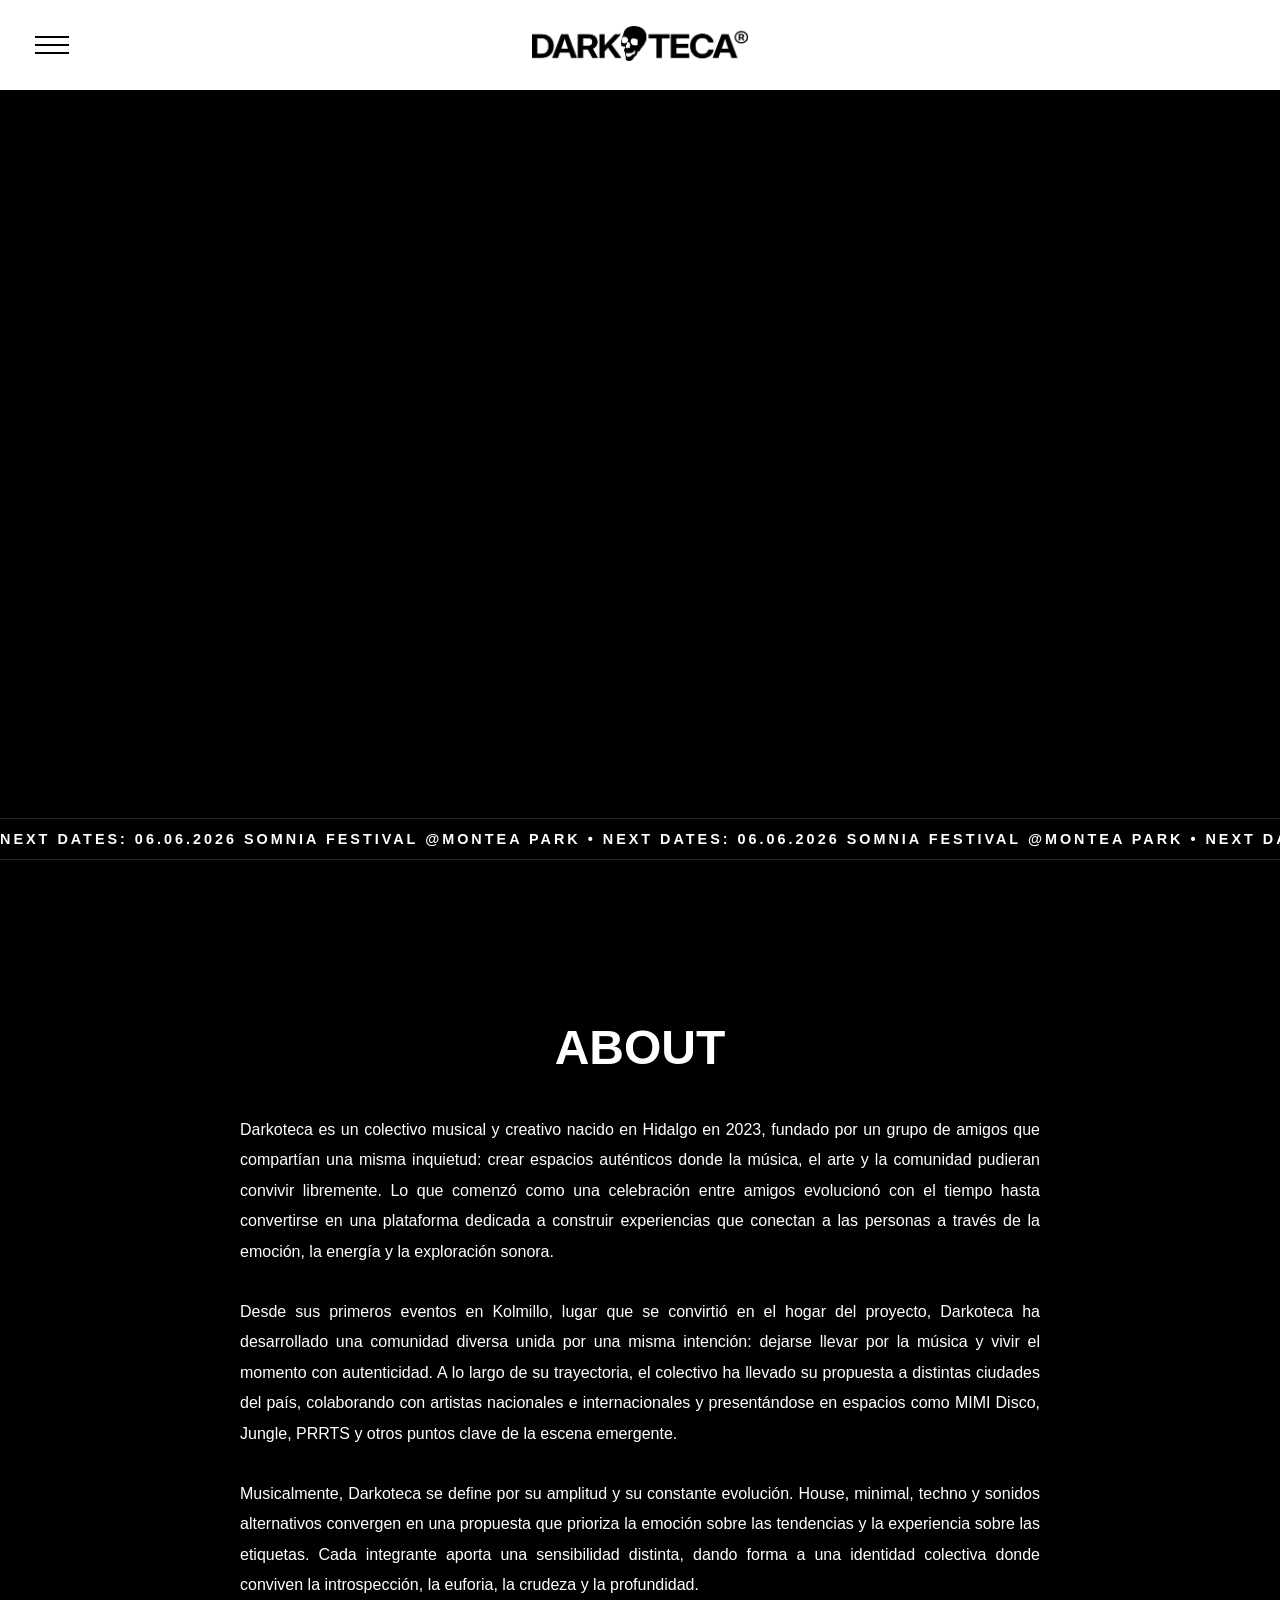
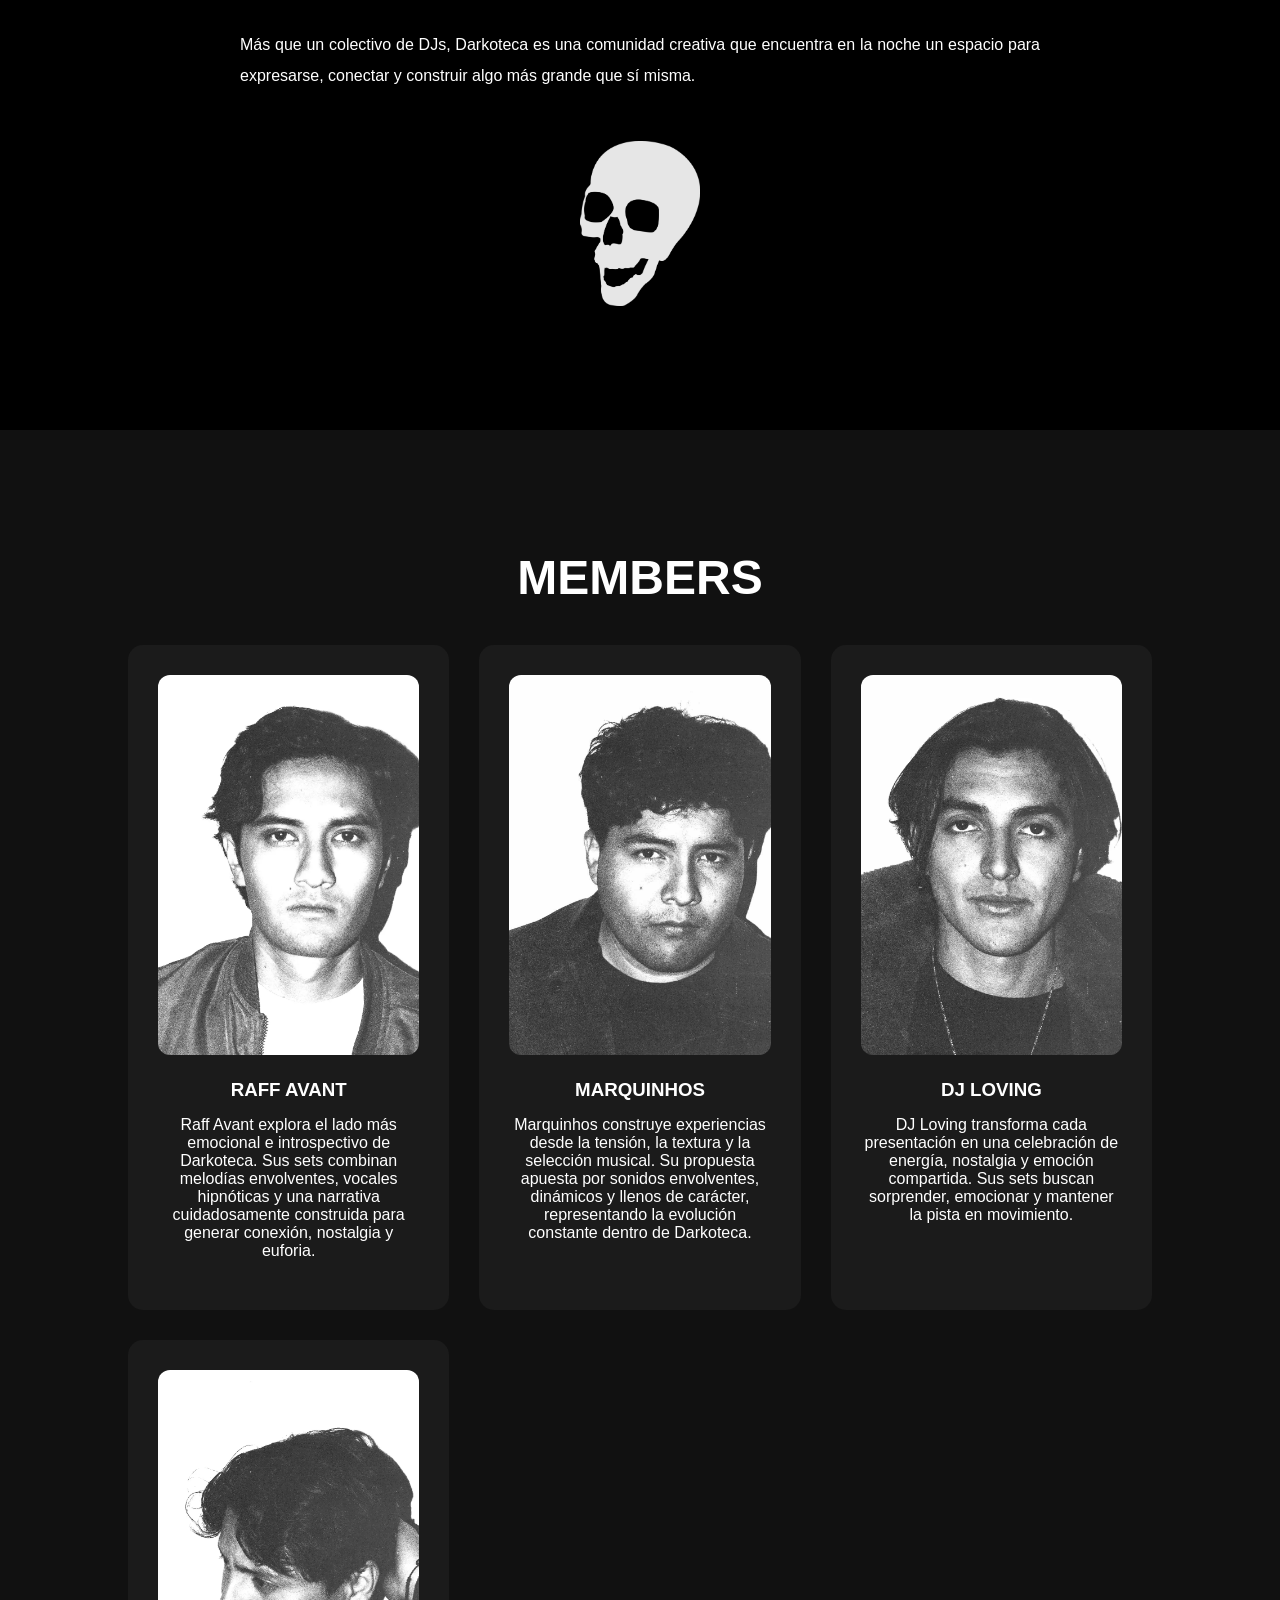
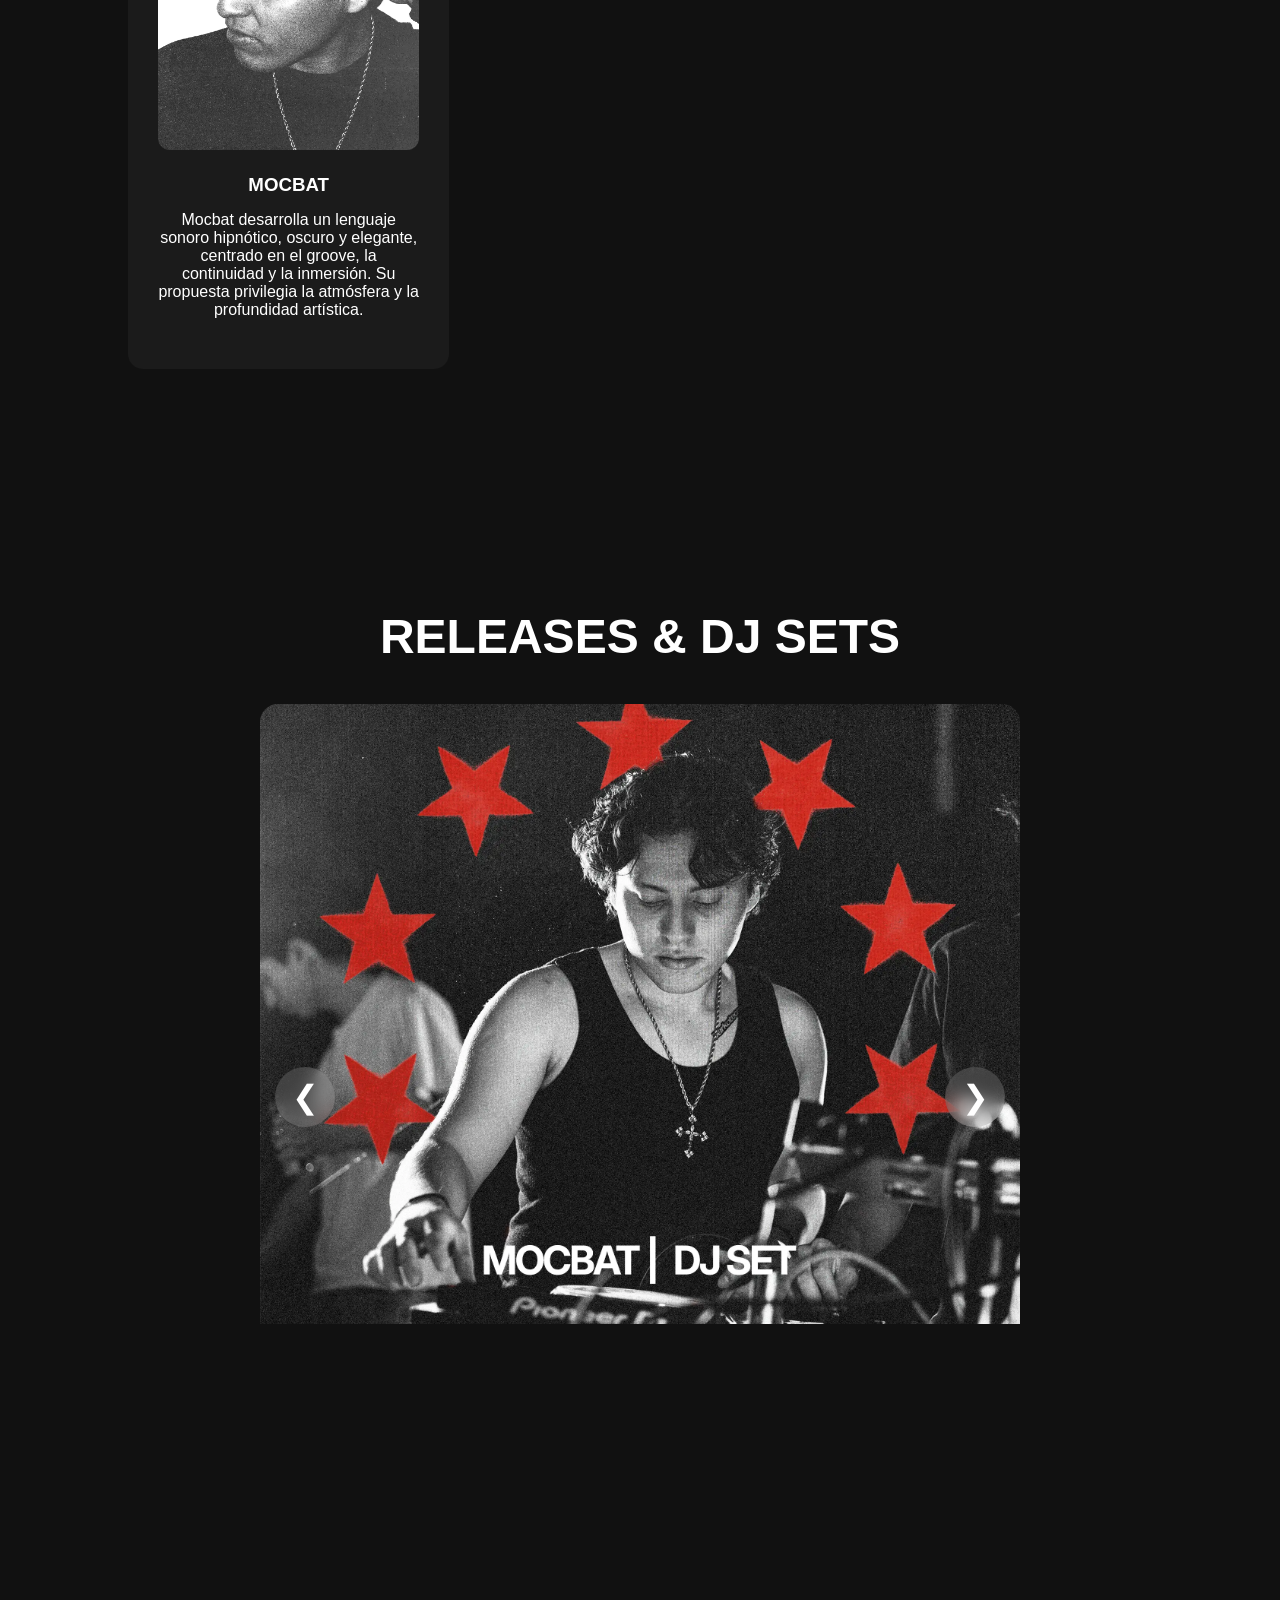
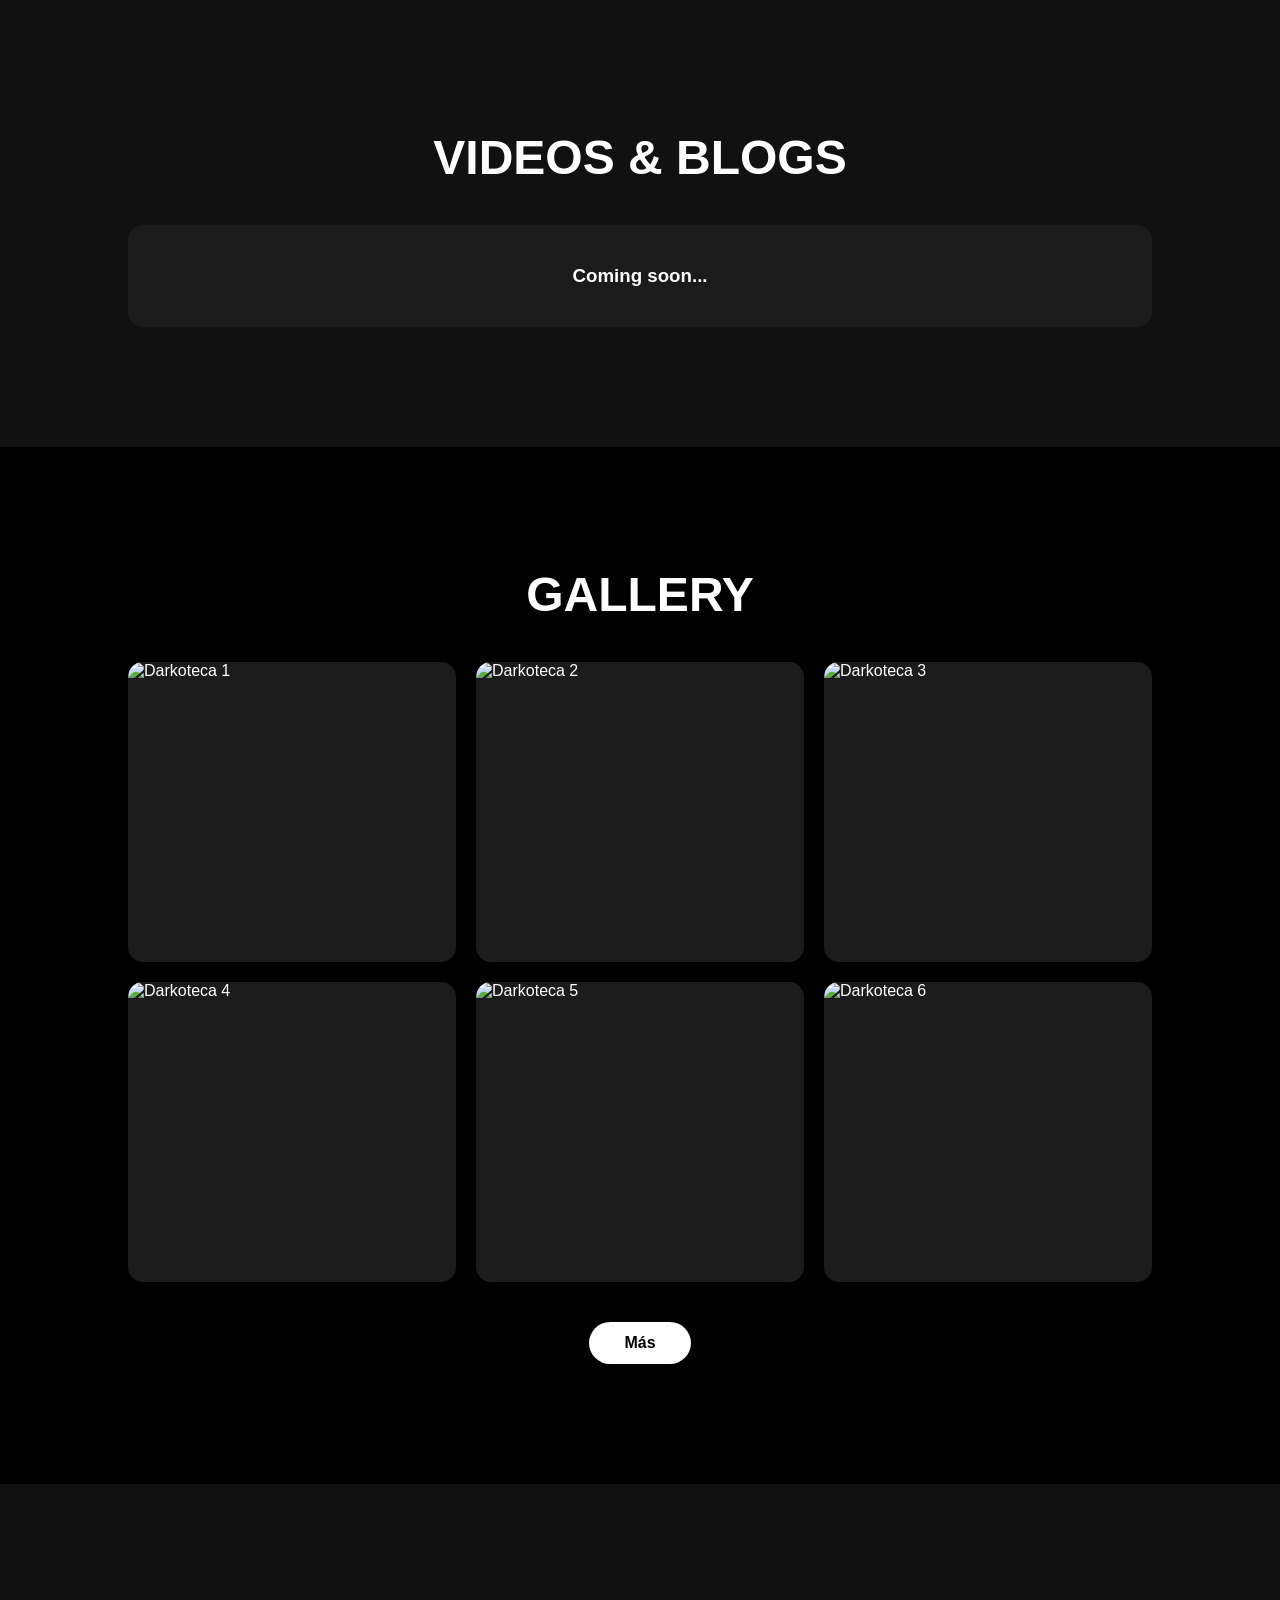
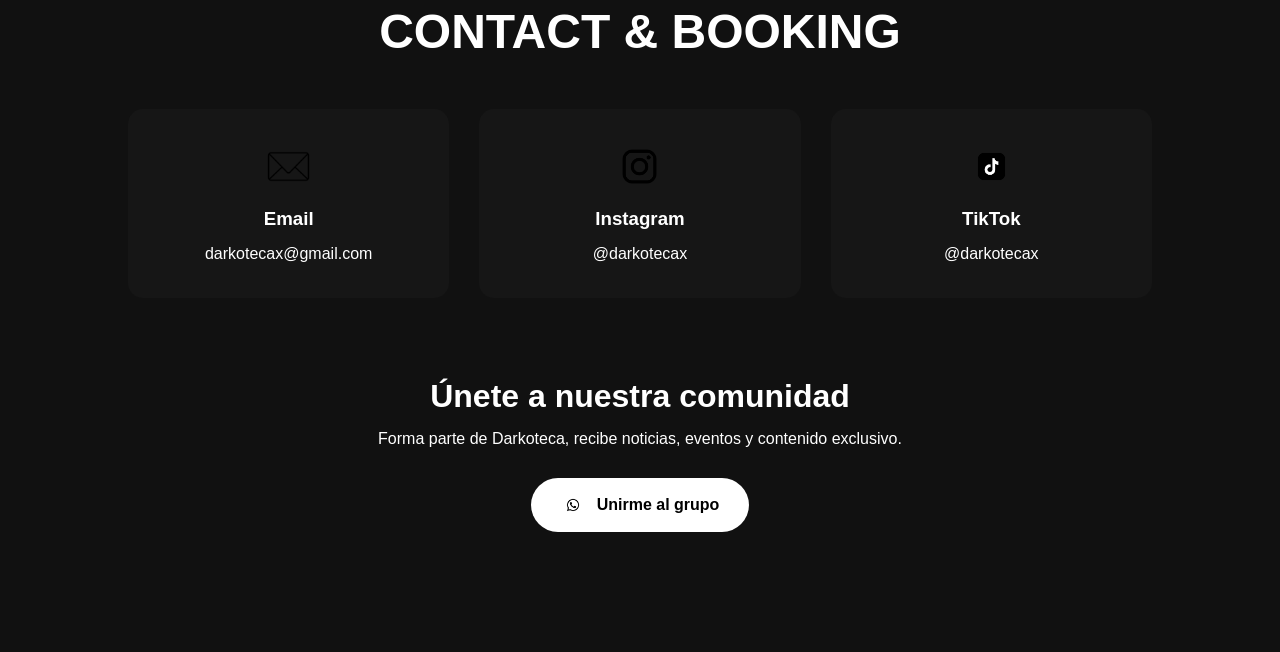
==== index.html @ 8c6d5f86 "Primera version Darkoteca" ====
<!DOCTYPE html>
<html lang="en">
<head>
<meta charset="UTF-8">
<meta name="viewport" content="width=device-width, initial-scale=1.0">

<title>Darkoteca</title>

<link rel="stylesheet" href="css/style.css">
</head>

<body>
<!-- HEADER -->

<header class="navbar">

    <div class="menu-toggle" id="menuToggle">
        <span></span>
        <span></span>
        <span></span>
    </div>

    <div class="logo">
        <img src="img/DARK LOGO ALT 2.webp" alt="Darkoteca">
    </div>

</header>

<nav class="side-menu" id="sideMenu">

    <a href="#about">About</a>
    <a href="#members">Members</a>
    <a href="#releases">Releases & DJ Sets</a>
    <a href="#videos">Videos & Blogs</a>
    <a href="#gallery">Gallery</a>
    <a href="#contact">Contact & Booking</a>

</nav>
<!-- LANDING PAGE -->

<section class="hero">

    <video autoplay muted loop playsinline class="video-bg">
        <source src="img/LANDING PAGE V2.mp4" type="video/mp4">
    </video>

    <div class="overlay"></div>
    
    <div class="hero-content">


    </div>
<div class="event-banner">
    <div class="event-track">
        NEXT DATES: 06.06.2026 SOMNIA FESTIVAL @MONTEA PARK •
        NEXT DATES: 06.06.2026 SOMNIA FESTIVAL @MONTEA PARK •
        NEXT DATES: 06.06.2026 SOMNIA FESTIVAL @MONTEA PARK •
        NEXT DATES: 06.06.2026 SOMNIA FESTIVAL @MONTEA PARK •
    </div>
</div>
</section>

<!-- ABOUT -->

<section id="about" class="section">

    <h2>ABOUT</h2>

    <div class="about-content">

        <p>
            Darkoteca es un colectivo musical y creativo nacido en Hidalgo en 2023, fundado por un grupo de amigos que compartían una misma inquietud: crear espacios auténticos donde la música, el arte y la comunidad pudieran convivir libremente. Lo que comenzó como una celebración entre amigos evolucionó con el tiempo hasta convertirse en una plataforma dedicada a construir experiencias que conectan a las personas a través de la emoción, la energía y la exploración sonora.
        </p>

        <p>
            Desde sus primeros eventos en Kolmillo, lugar que se convirtió en el hogar del proyecto, Darkoteca ha desarrollado una comunidad diversa unida por una misma intención: dejarse llevar por la música y vivir el momento con autenticidad. A lo largo de su trayectoria, el colectivo ha llevado su propuesta a distintas ciudades del país, colaborando con artistas nacionales e internacionales y presentándose en espacios como MIMI Disco, Jungle, PRRTS y otros puntos clave de la escena emergente.
        </p>

        <p>
            Musicalmente, Darkoteca se define por su amplitud y su constante evolución. House, minimal, techno y sonidos alternativos convergen en una propuesta que prioriza la emoción sobre las tendencias y la experiencia sobre las etiquetas. Cada integrante aporta una sensibilidad distinta, dando forma a una identidad colectiva donde conviven la introspección, la euforia, la crudeza y la profundidad.
        </p>

        <p>
            Más que un colectivo de DJs, Darkoteca es una comunidad creativa que encuentra en la noche un espacio para expresarse, conectar y construir algo más grande que sí misma.
        </p>

        <div class="about-logo">
            <img src="img/Darkoteca Logo.webp" alt="Darkoteca Logo">
        </div>

    </div>

</section>
<!-- MEMBERS -->

<section id="members" class="section dark">

    <h2>MEMBERS</h2>

    <div class="members">

        <div class="member-card">

            <img src="img/RAFF AVANT.webp" alt="Raff Avant" class="member-img">

            <h3>RAFF AVANT</h3>

            <p>
                Raff Avant explora el lado más emocional e introspectivo de Darkoteca. Sus sets combinan melodías envolventes, vocales hipnóticas y una narrativa cuidadosamente construida para generar conexión, nostalgia y euforia.
            </p>

        </div>

        <div class="member-card">

            <img src="img/MARQUINHOS.webp" alt="Marquinhos" class="member-img">

            <h3>MARQUINHOS</h3>

            <p>
                Marquinhos construye experiencias desde la tensión, la textura y la selección musical. Su propuesta apuesta por sonidos envolventes, dinámicos y llenos de carácter, representando la evolución constante dentro de Darkoteca.
            </p>

        </div>

        <div class="member-card">

            <img src="img/DJ LOVING.webp" alt="DJ Loving" class="member-img">

            <h3>DJ LOVING</h3>

            <p>
                DJ Loving transforma cada presentación en una celebración de energía, nostalgia y emoción compartida. Sus sets buscan sorprender, emocionar y mantener la pista en movimiento.
            </p>

        </div>

        <div class="member-card">

            <img src="img/MOCBAT.webp" alt="Mocbat" class="member-img">

            <h3>MOCBAT</h3>

            <p>
                Mocbat desarrolla un lenguaje sonoro hipnótico, oscuro y elegante, centrado en el groove, la continuidad y la inmersión. Su propuesta privilegia la atmósfera y la profundidad artística.
            </p>

        </div>

    </div>

</section>



<!-- RELEASES -->
<section id="releases" class="section dark">

    <h2>RELEASES & DJ SETS</h2>

    <div class="slider-container">

        <button class="slider-btn prev">&#10094;</button>

        <div class="slider-track">

            <!-- MOCBAT -->

            <div class="release-slide">

                <img src="img/COVER DJ SET MOCBAT.webp" alt="Mocbat">

                <iframe
                    width="100%"
                    height="166"
                    scrolling="no"
                    frameborder="no"
                    allow="autoplay"
                    src="https://w.soundcloud.com/player/?url=https%3A//soundcloud.com/mocbat-dj-283105625/set-mocbat-roomhouse">
                </iframe>

            </div>

            <!-- MARQ SET -->

            <div class="release-slide">

                <img src="img/COVER DJ SET MARQ.webp" alt="Marquinhos">

                <iframe
                    width="100%"
                    height="166"
                    scrolling="no"
                    frameborder="no"
                    allow="autoplay"
                    src="https://w.soundcloud.com/player/?url=https%3A//soundcloud.com/marco-hernandez-cruz/like-baker-1">
                </iframe>

            </div>

            <!-- RAFF -->

            <div class="release-slide">

                <img src="img/COVER DJ SET RAFF.webp" alt="Raff">

                <iframe
                    width="100%"
                    height="166"
                    scrolling="no"
                    frameborder="no"
                    allow="autoplay"
                    src="https://w.soundcloud.com/player/?url=https%3A//soundcloud.com/raff-avant/archive_set_one">
                </iframe>

            </div>

            <!-- AMANDO SET -->

            <div class="release-slide">

                <img src="img/COVER DJ SET AMANDO.webp" alt="DJ Loving">

                <iframe
                    width="100%"
                    height="166"
                    scrolling="no"
                    frameborder="no"
                    allow="autoplay"
                    src="https://w.soundcloud.com/player/?url=https%3A//soundcloud.com/beto-olivares-4/dj-set-soundcloud">
                </iframe>

            </div>

            <!-- MARQ RELEASE -->

            <div class="release-slide">

                <img src="img/relesse marco.webp" alt="Release">

                <iframe
                    style="border-radius:12px;"
                    src="https://open.spotify.com/embed/track/4j33bKGK2gdHbgqwpI4iD2"
                    width="100%"
                    height="152"
                    frameborder="0"
                    allowfullscreen=""
                    allow="autoplay; clipboard-write; encrypted-media; fullscreen; picture-in-picture">
                </iframe>

            </div>

            <!-- AMANDO RELEASE -->

            <div class="release-slide">

                <img src="img/COVER RELEASE AMANDO.webp" alt="Release">

                <iframe
                    width="100%"
                    height="166"
                    scrolling="no"
                    frameborder="no"
                    allow="autoplay"
                    src="https://w.soundcloud.com/player/?url=https%3A//soundcloud.com/beto-olivares-4/topo-chico-sunset-vito-mix">
                </iframe>

            </div>

        </div>

        <button class="slider-btn next">&#10095;</button>

    </div>

</section>

<!-- VIDEOS -->

<section id="videos" class="section dark">
    <h2>VIDEOS & BLOGS</h2>

    <div class="cards">

        <div class="card">
            <h3>Coming soon...</h3>
        
        </div>

    

</section>


<!-- GALLERY -->

<section id="gallery" class="section">

    <h2>GALLERY</h2>

    <div class="gallery">

        <div class="gallery-item">
            <img src="img/darkoteca1.webP" alt="Darkoteca 1">
        </div>

        <div class="gallery-item">
            <img src="img/darkoteca2.webP" alt="Darkoteca 2">
        </div>

        <div class="gallery-item">
            <img src="img/darkoteca3.webP" alt="Darkoteca 3">
        </div>

        <div class="gallery-item">
            <img src="img/darkoteca4.webP" alt="Darkoteca 4">
        </div>

        <div class="gallery-item">
            <img src="img/darkoteca5.webP" alt="Darkoteca 5">
        </div>

        <div class="gallery-item">
            <img src="img/darkoteca6.webP" alt="Darkoteca 6">
        </div>

    </div>

    <div class="gallery-btn-container">
        <a href="gallery.html" class="gallery-btn">Más</a>
    </div>

</section>

<!-- CONTACT -->

<!-- CONTACT -->

<section id="contact" class="section dark">

    <h2>CONTACT & BOOKING</h2>

    <div class="contact-container">

        <div class="contact-card">
 <img src="img/icons/correo.webp" alt="Email" class="social-icon">
            <h3>Email</h3>

            <a href="mailto:darkotecax@gmail.com">
                darkotecax@gmail.com
            </a>

        </div>

        <div class="contact-card">

            <img src="img/icons/instagram.webp" alt="Instagram" class="social-icon">

            <h3>Instagram</h3>

            <a href="https://www.instagram.com/darkotecax/" target="_blank">
                @darkotecax
            </a>

        </div>

        <div class="contact-card">

            <img src="img/icons/tiktok.webp" alt="TikTok" class="social-icon">

            <h3>TikTok</h3>

            <a href="https://www.tiktok.com/@darkotecax?is_from_webapp=1&sender_device=pc" target="_blank">
                @darkotecax
            </a>

        </div>

    </div>

    <div class="community-section">

        <h3>Únete a nuestra comunidad</h3>

        <p>
            Forma parte de Darkoteca, recibe noticias, eventos y contenido exclusivo.
        </p>

        <a href="https://chat.whatsapp.com/CDZbJFFDw1qHXlALH8GOoR?s=cl&p=i&ilr=4"
           target="_blank"
           class="community-btn">

            <img src="img/icons/whatsapp.webp" alt="WhatsApp">
            Unirme al grupo

        </a>

    </div>

</section>
<script src="js/script.js"></script>
</body>
</html>
---- css/style.css ----
*{
    margin:0;
    padding:0;
    box-sizing:border-box;
}

html{
    scroll-behavior:smooth;
}

body{
    font-family:Arial, sans-serif;
    background:#000;
    color:white;
}



/* HERO */

.hero{
    position:relative;
    width:100%;
    height:100vh;
    overflow:hidden;
}

.video-bg{
    position:absolute;
    top:50%;
    left:50%;
    width:100%;
    height:100%;
    object-fit:cover;
    transform:translate(-50%,-50%);
}

.overlay{
    position:absolute;
    width:100%;
    height:100%;
    background:rgba(0,0,0,.45);
}

.hero-content{
    position:relative;
    z-index:2;

    width:100%;
    height:100%;

    display:flex;
    flex-direction:column;
    justify-content:center;
    align-items:center;

    text-align:center;
}

.hero-content h1{
    font-size:5rem;
    letter-spacing:8px;
    margin-bottom:15px;
}

.hero-content p{
    margin-bottom:40px;
    font-size:1.1rem;
}



/* BOTON */

.btn-start{

    text-decoration:none;

    background:white;
    color:black;

    padding:15px 45px;

    border-radius:50px;

    font-weight:bold;

    transition:.3s;
}

.btn-start:hover{
    transform:translateY(-3px);
}




/* SECTIONS */

.section{
    padding:120px 10%;
}

.section h2{
    text-align:center;
    font-size:3rem;
    margin-bottom:40px;
}

.section p{
    text-align:center;
    max-width:800px;
    margin:auto;
}

.dark{
    background:#111;
}



/* MEMBERS */

.members{
    display:grid;
    grid-template-columns:repeat(auto-fit,minmax(250px,1fr));
    gap:30px;
}
.member-card{
    background:#1b1b1b;
    padding:30px;
    border-radius:15px;
    text-align:center;
}

.member-card h3{
    margin-bottom:15px;
}

.member-card p{
    margin-bottom:20px;
}

.member-btn{
    display:inline-block;

    background:white;
    color:black;

    text-decoration:none;

    padding:10px 25px;

    border-radius:40px;
}



/* CARDS */

.cards{
    display:grid;
    grid-template-columns:repeat(auto-fit,minmax(280px,1fr));
    gap:30px;
}

.card{
    background:#1b1b1b;
    padding:40px;
    border-radius:15px;
    text-align:center;
}



/* GALLERY */

.gallery{
    display:grid;
    grid-template-columns:repeat(auto-fit,minmax(250px,1fr));
    gap:20px;
}

.gallery-item{
    height:300px;
    background:#1c1c1c;
    border-radius:15px;
}
.gallery-item{
    height:300px;
    border-radius:15px;
    overflow:hidden;
}

.gallery-item img{
    width:100%;
    height:100%;
    object-fit:cover;
    display:block;
    transition:.4s;
}

.gallery-item img:hover{
    transform:scale(1.05);
}

.gallery-btn-container{
    text-align:center;
    margin-top:40px;
}

.gallery-btn{
    display:inline-block;
    text-decoration:none;
    background:white;
    color:black;
    padding:12px 35px;
    border-radius:40px;
    font-weight:bold;
    transition:.3s;
}

.gallery-btn:hover{
    transform:translateY(-3px);
}



/* RESPONSIVE */

@media(max-width:768px){

    .hero-content h1{
        font-size:2.5rem;
    }

    .section h2{
        font-size:2rem;
    }

}
/* EVENT BANNER */

.event-banner{
    position:absolute;
    bottom: 40px;
    left:0;
    width:100%;
    overflow:hidden;
    z-index:3;

    backdrop-filter:blur(8px);
    background:rgba(0,0,0,0.25);

    border-top:1px solid rgba(255,255,255,0.15);
    border-bottom:1px solid rgba(255,255,255,0.15);

    padding:12px 0;
}

.event-track{
    white-space:nowrap;
    color:white;
    font-size:.9rem;
    letter-spacing:3px;
    font-weight:600;

    animation:scrollBanner 25s linear infinite;
}

@keyframes scrollBanner{

    from{
        transform:translateX(100%);
    }

    to{
        transform:translateX(-100%);
    }

}
/* HEADER */

.navbar{
    position:fixed;
    top:0;
    left:0;
    width:100%;
    height:90px;

    background:white;

    display:flex;
    justify-content:center;
    align-items:center;

    z-index:9999;

    box-shadow:0 2px 10px rgba(0,0,0,.08);
}

/* LOGO */

.logo img{
    height:35px;
    width:auto;
}
/* MENU HAMBURGUESA */

.menu-toggle{
    position:absolute;
    left:35px;

    display:flex;
    flex-direction:column;
    gap:6px;

    cursor:pointer;
}

.menu-toggle span{
    width:34px;
    height:2px;
    background:#000;
}

/* MENU LATERAL */

.side-menu{
    position:fixed;

    top:90px;
    left:-280px;

    width:280px;
    height:100vh;

    background:white;

    display:flex;
    flex-direction:column;

    padding:40px;

    transition:.35s;

    z-index:9998;
}

.side-menu.active{
    left:0;
}

.side-menu a{
    color:black;
    text-decoration:none;

    margin-bottom:25px;

    font-size:1rem;
    font-weight:600;

    transition:.3s;
}

.side-menu a:hover{
    opacity:.6;
}

/* BAJAR VIDEO PARA QUE NO LO TAPE EL HEADER */

.hero{
    margin-top:90px;
    height:calc(100vh - 90px);
}
/* MEMBERS PHOTOS */
.member-img{
    width:100%;
    height:380px;
    object-fit:cover;

    border-radius:12px;

    margin-bottom:20px;

    filter:grayscale(100%);

    transition:.4s;
}


/* CONTACT */

.contact-container{
    display:grid;
    grid-template-columns:repeat(auto-fit,minmax(250px,1fr));
    gap:30px;

    margin-top:50px;
}

.contact-card{
    background:#161616;
    padding:35px;
    border-radius:15px;
    text-align:center;
}

.contact-card h3{
    margin:15px 0;
}

.contact-card a{
    color:white;
    text-decoration:none;
}

.contact-card a:hover{
    opacity:.7;
}

.social-icon{
    width:45px;
    height:45px;
    object-fit:contain;
}

/* COMMUNITY */

.community-section{
    text-align:center;
    margin-top:80px;
}

.community-section h3{
    font-size:2rem;
    margin-bottom:15px;
}

.community-section p{
    margin-bottom:30px;
}

.community-btn{
    display:inline-flex;
    align-items:center;
    gap:12px;

    background:white;
    color:black;

    text-decoration:none;

    padding:15px 30px;

    border-radius:50px;

    font-weight:bold;

    transition:.3s;
}

.community-btn:hover{
    transform:translateY(-3px);
}

.community-btn img{
    width:24px;
    height:24px;
}
/* ABOUT */

.about-content{
    max-width:900px;
    margin:0 auto;
}

.about-content p{
    text-align:justify;
    line-height:1.9;
    margin-bottom:30px;
    font-size:1rem;
}

.about-logo{
    text-align:center;
    margin-top:50px;
}

.about-logo img{
    width:120px;
    height:auto;
    opacity:.9;
}
/* RELEASES SLIDER */

.slider-container{
    position:relative;
    max-width:760px;
    margin:auto;
    overflow:hidden;
}

.slider-track{
    display:flex;
    transition:transform .5s ease;
}

.release-slide{
    min-width:100%;
}

.release-slide img{
    width:100%;
    height:620px;
    object-fit:cover;
    display:block;

    border-radius:18px 18px 0 0;
}

.release-slide iframe{
    width:100%;
    display:block;
    border:none;
}

.slider-btn{
    position:absolute;
    top:50%;

    transform:translateY(-50%);

    width:60px;
    height:60px;

    border:none;
    border-radius:50%;

    background:rgba(255,255,255,.15);
    color:white;

    font-size:2rem;
    cursor:pointer;

    backdrop-filter:blur(10px);

    z-index:20;
}

.slider-btn:hover{
    background:rgba(255,255,255,.3);
}

.prev{
    left:15px;
}

.next{
    right:15px;
}

@media(max-width:768px){

    .release-slide img{
        height:400px;
    }

    .slider-btn{
        width:45px;
        height:45px;
    }

}
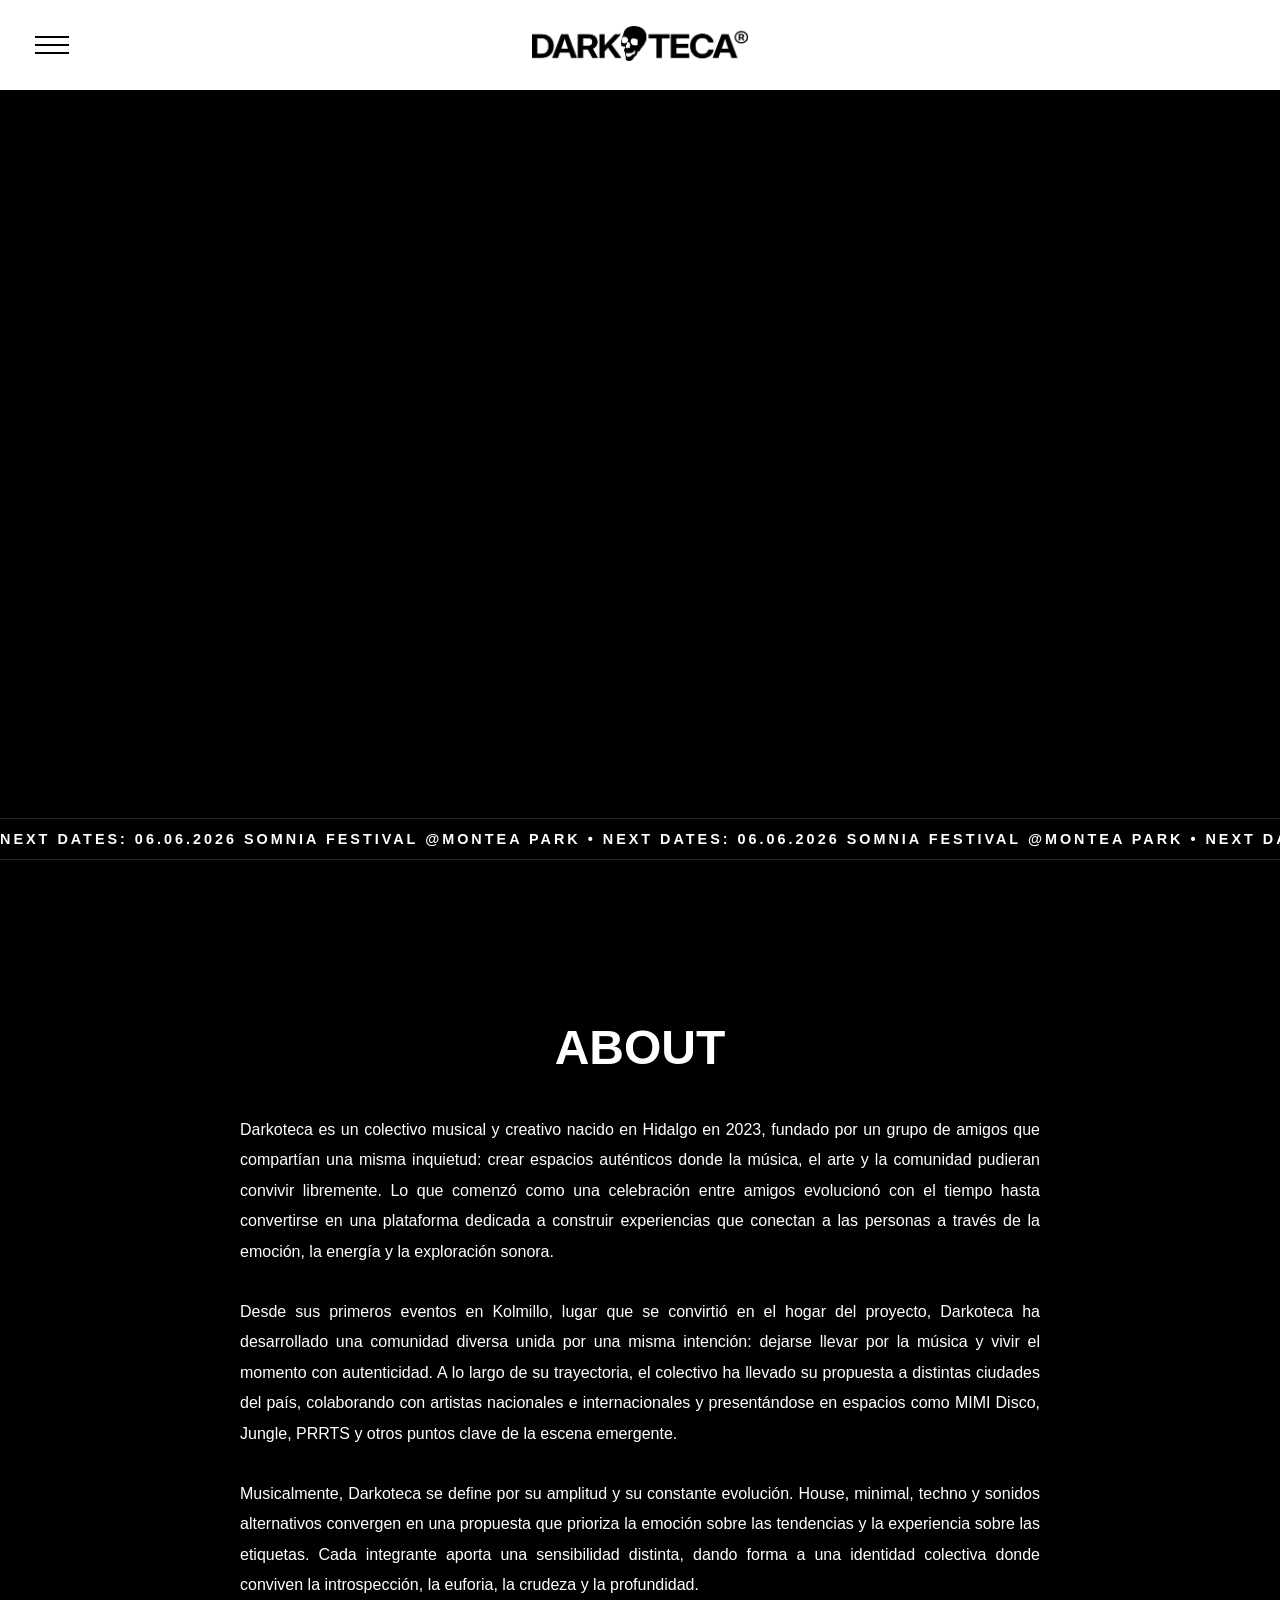
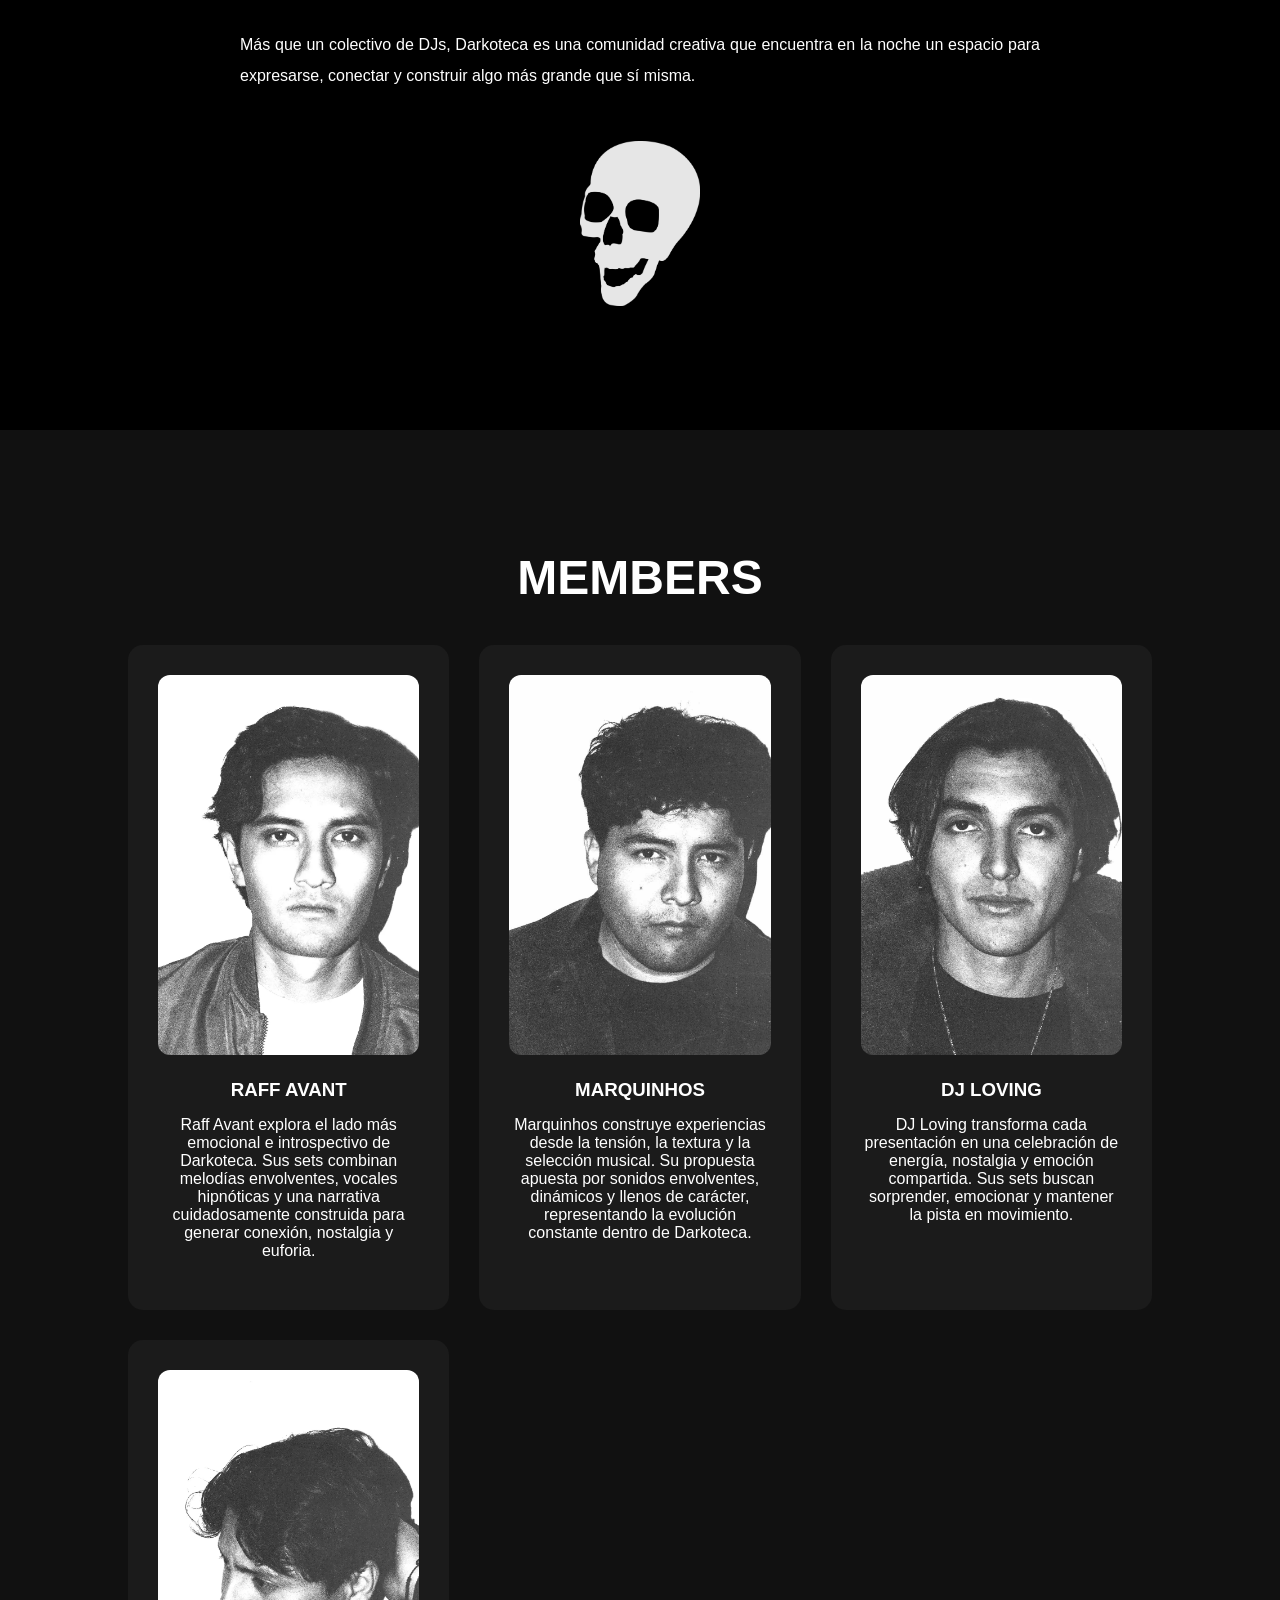
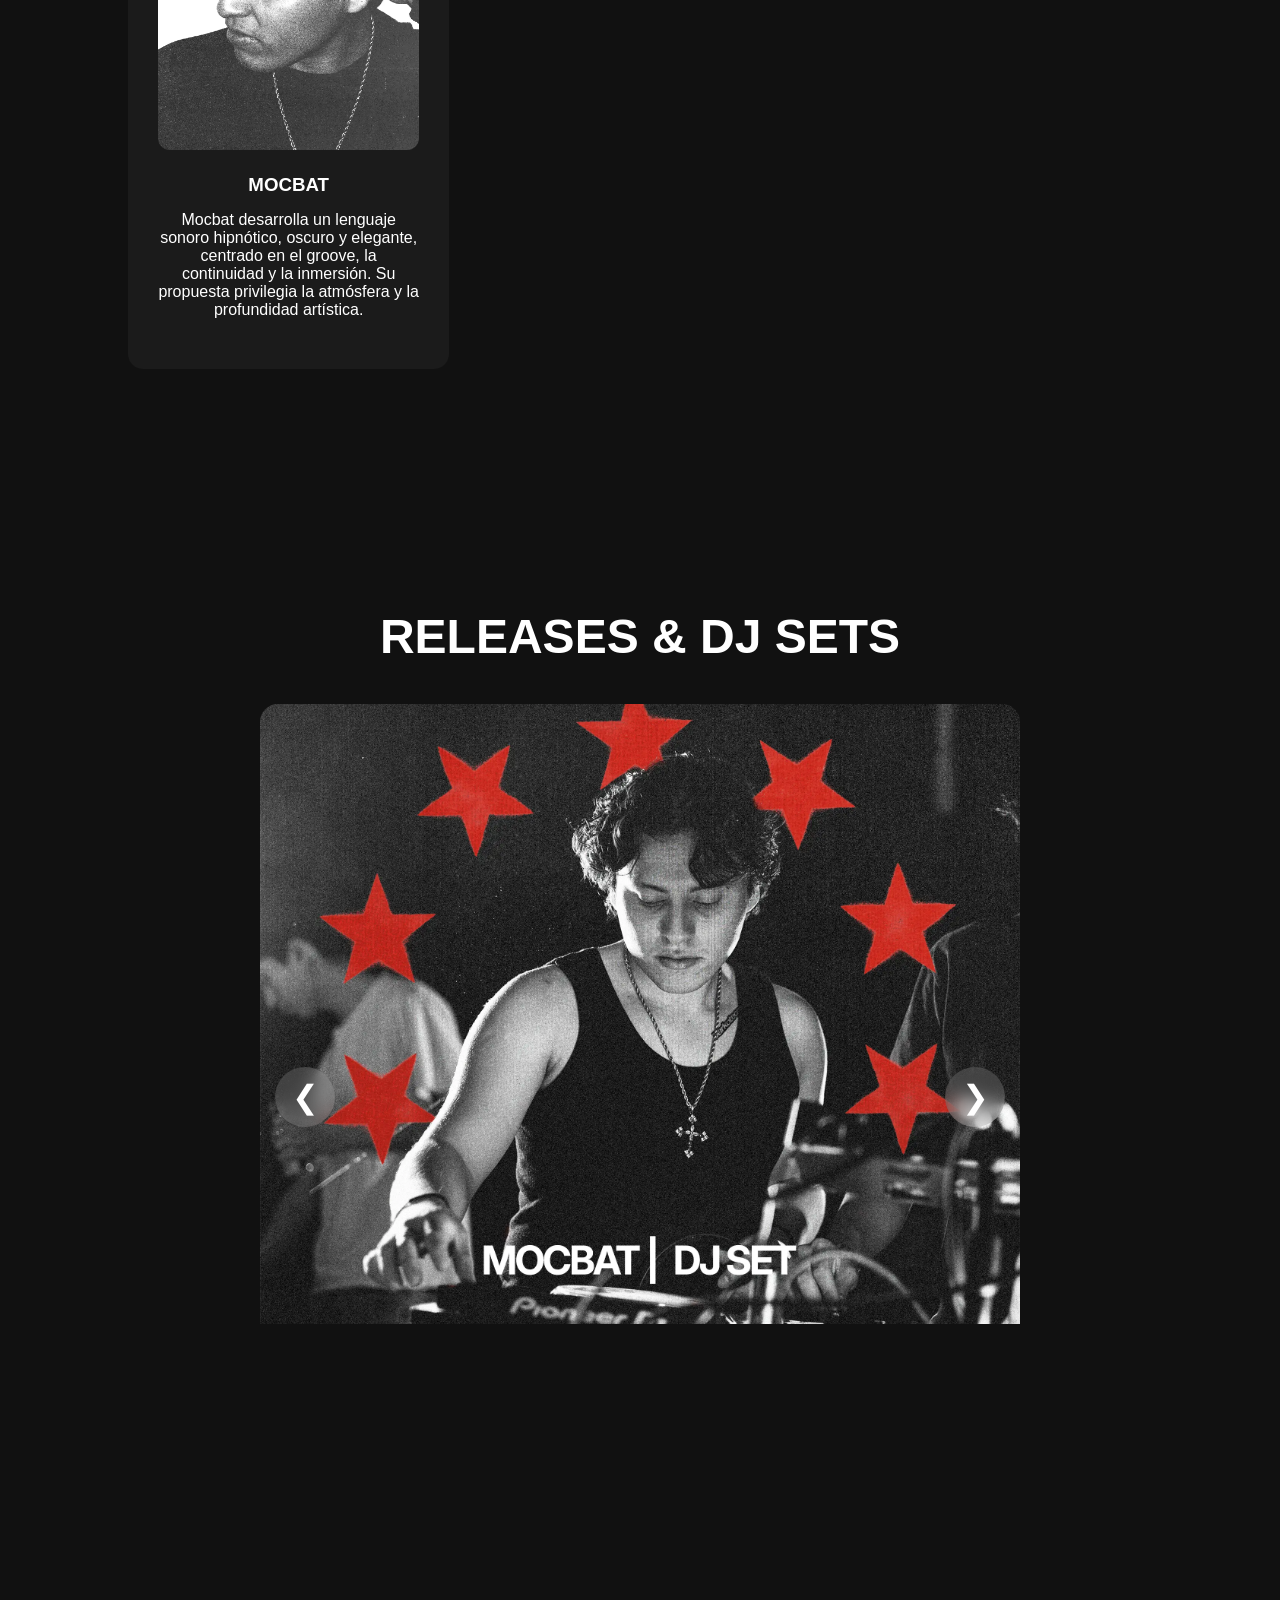
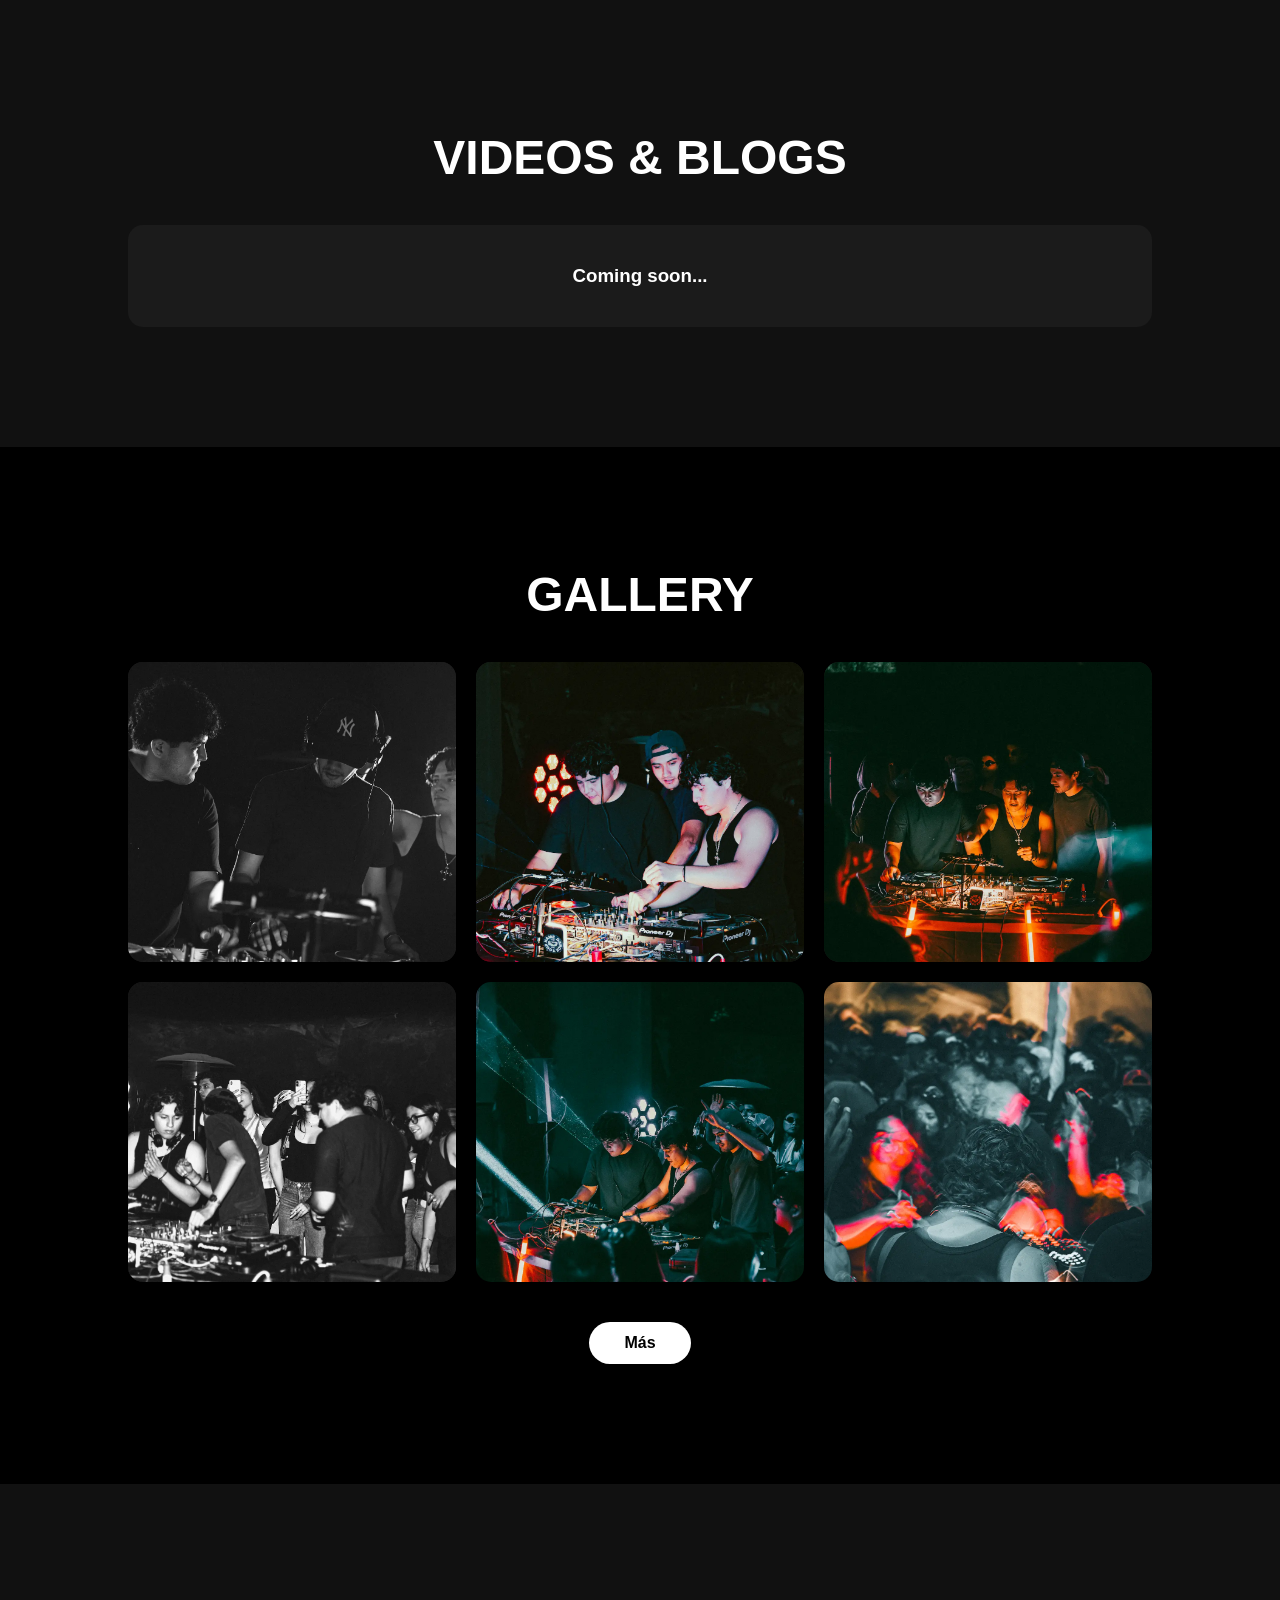
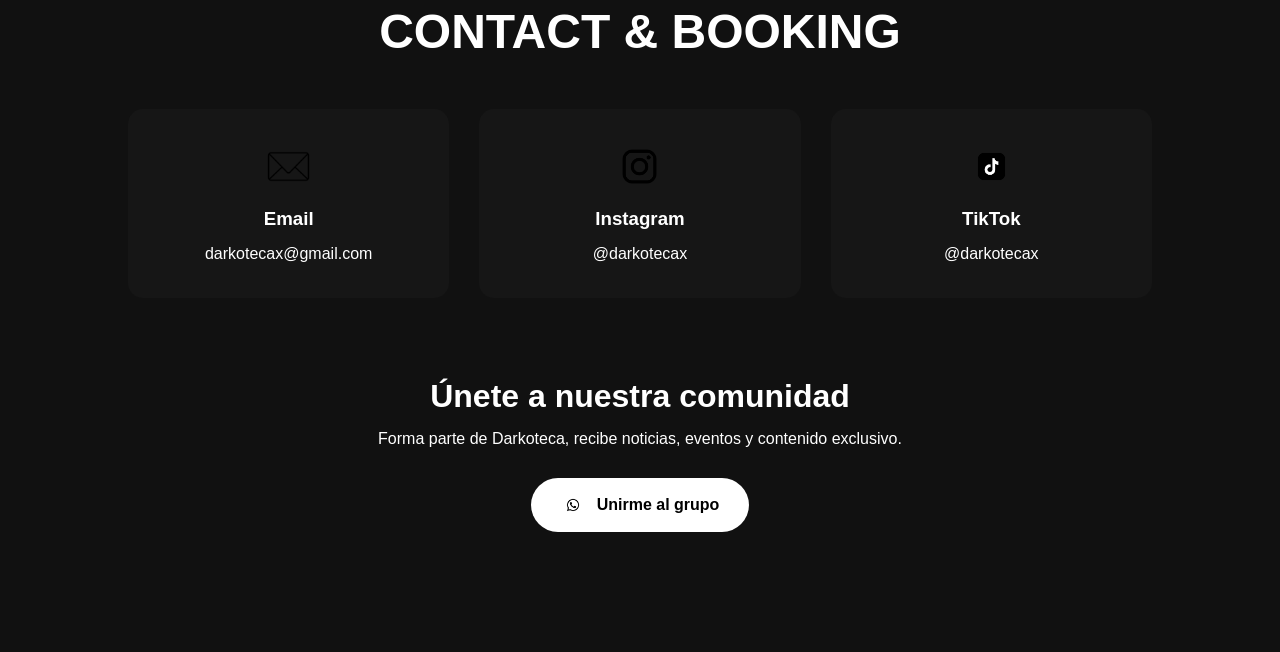
==== commit 1b105142: "Corregir rutas de imagenes" ====
--- a/index.html
+++ b/index.html
@@ -301,27 +301,27 @@
     <div class="gallery">
 
         <div class="gallery-item">
-            <img src="img/darkoteca1.webP" alt="Darkoteca 1">
-        </div>
-
-        <div class="gallery-item">
-            <img src="img/darkoteca2.webP" alt="Darkoteca 2">
-        </div>
-
-        <div class="gallery-item">
-            <img src="img/darkoteca3.webP" alt="Darkoteca 3">
-        </div>
-
-        <div class="gallery-item">
-            <img src="img/darkoteca4.webP" alt="Darkoteca 4">
-        </div>
-
-        <div class="gallery-item">
-            <img src="img/darkoteca5.webP" alt="Darkoteca 5">
-        </div>
-
-        <div class="gallery-item">
-            <img src="img/darkoteca6.webP" alt="Darkoteca 6">
+            <img src="img/darkoteca1.webp" alt="Darkoteca 1">
+        </div>
+
+        <div class="gallery-item">
+            <img src="img/darkoteca2.webp" alt="Darkoteca 2">
+        </div>
+
+        <div class="gallery-item">
+            <img src="img/darkoteca3.webp" alt="Darkoteca 3">
+        </div>
+
+        <div class="gallery-item">
+            <img src="img/darkoteca4.webp" alt="Darkoteca 4">
+        </div>
+
+        <div class="gallery-item">
+            <img src="img/darkoteca5.webp" alt="Darkoteca 5">
+        </div>
+
+        <div class="gallery-item">
+            <img src="img/darkoteca6.webp" alt="Darkoteca 6">
         </div>
 
     </div>
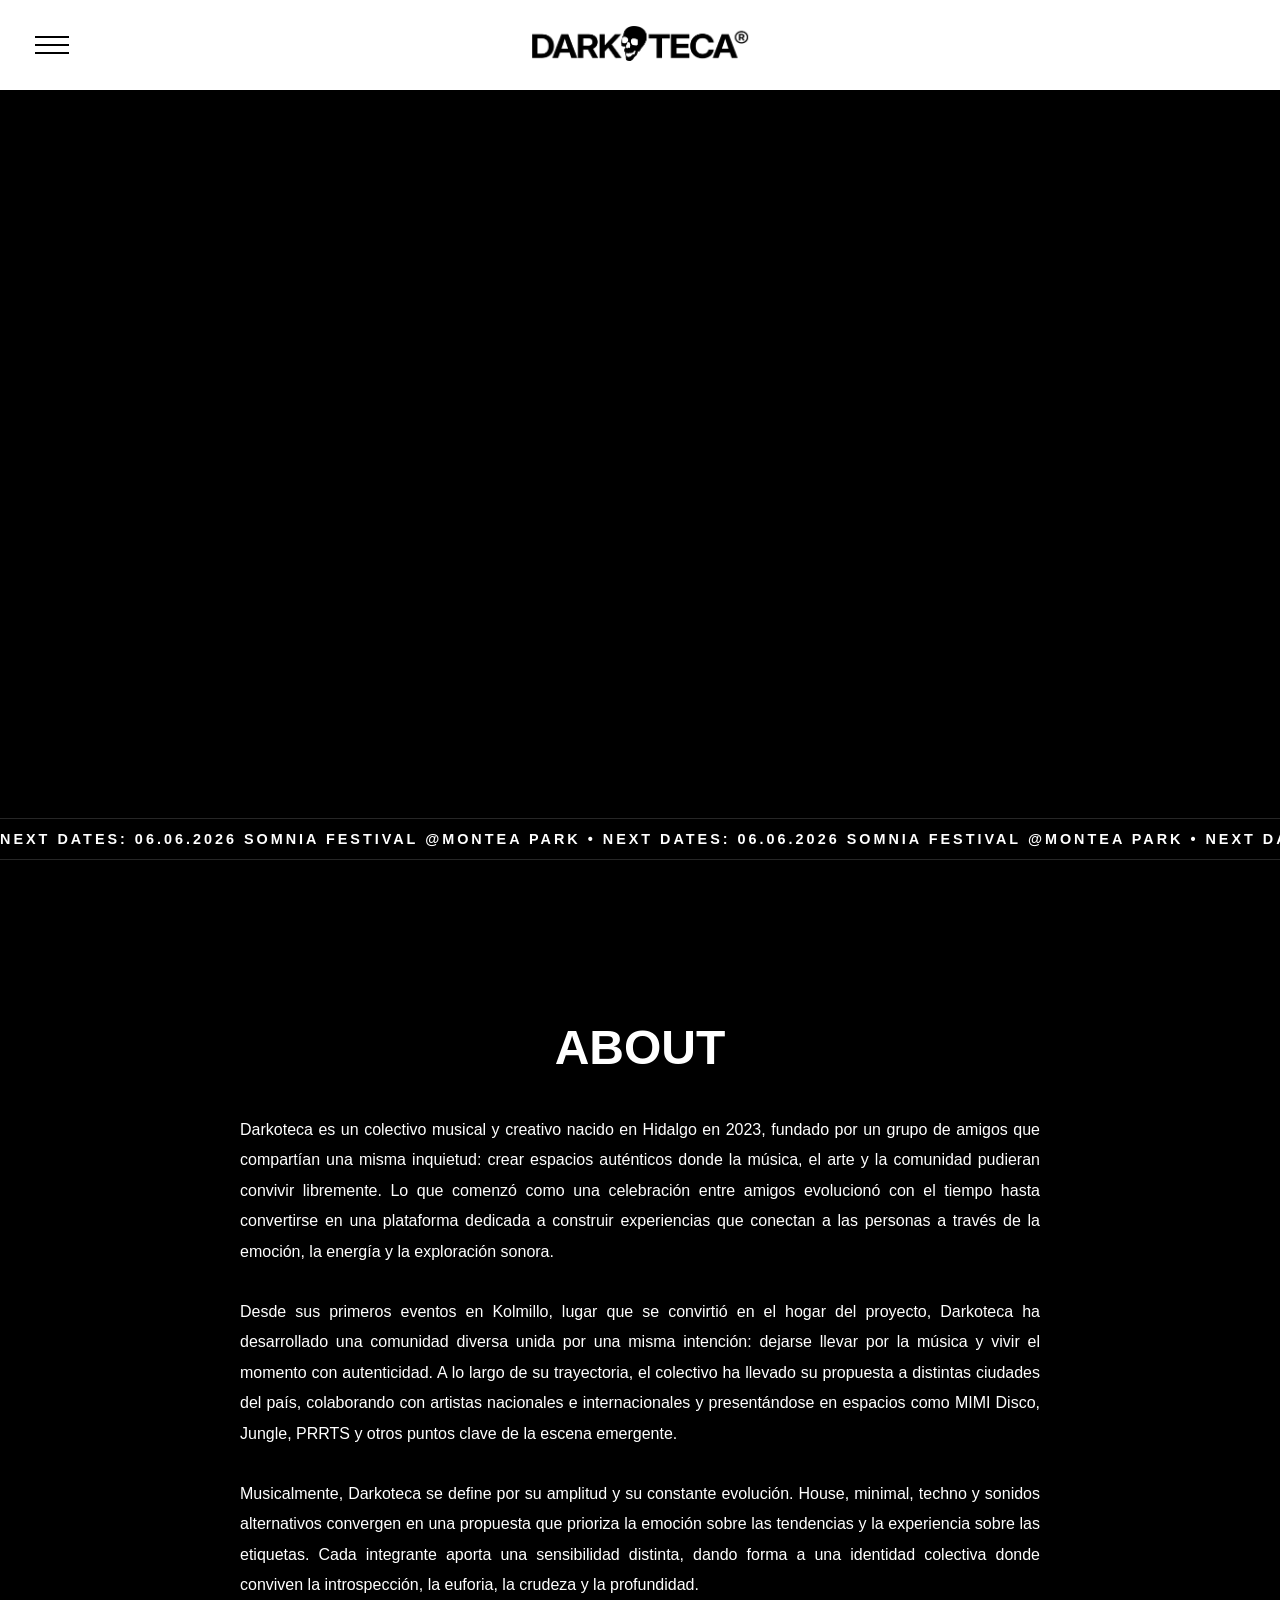
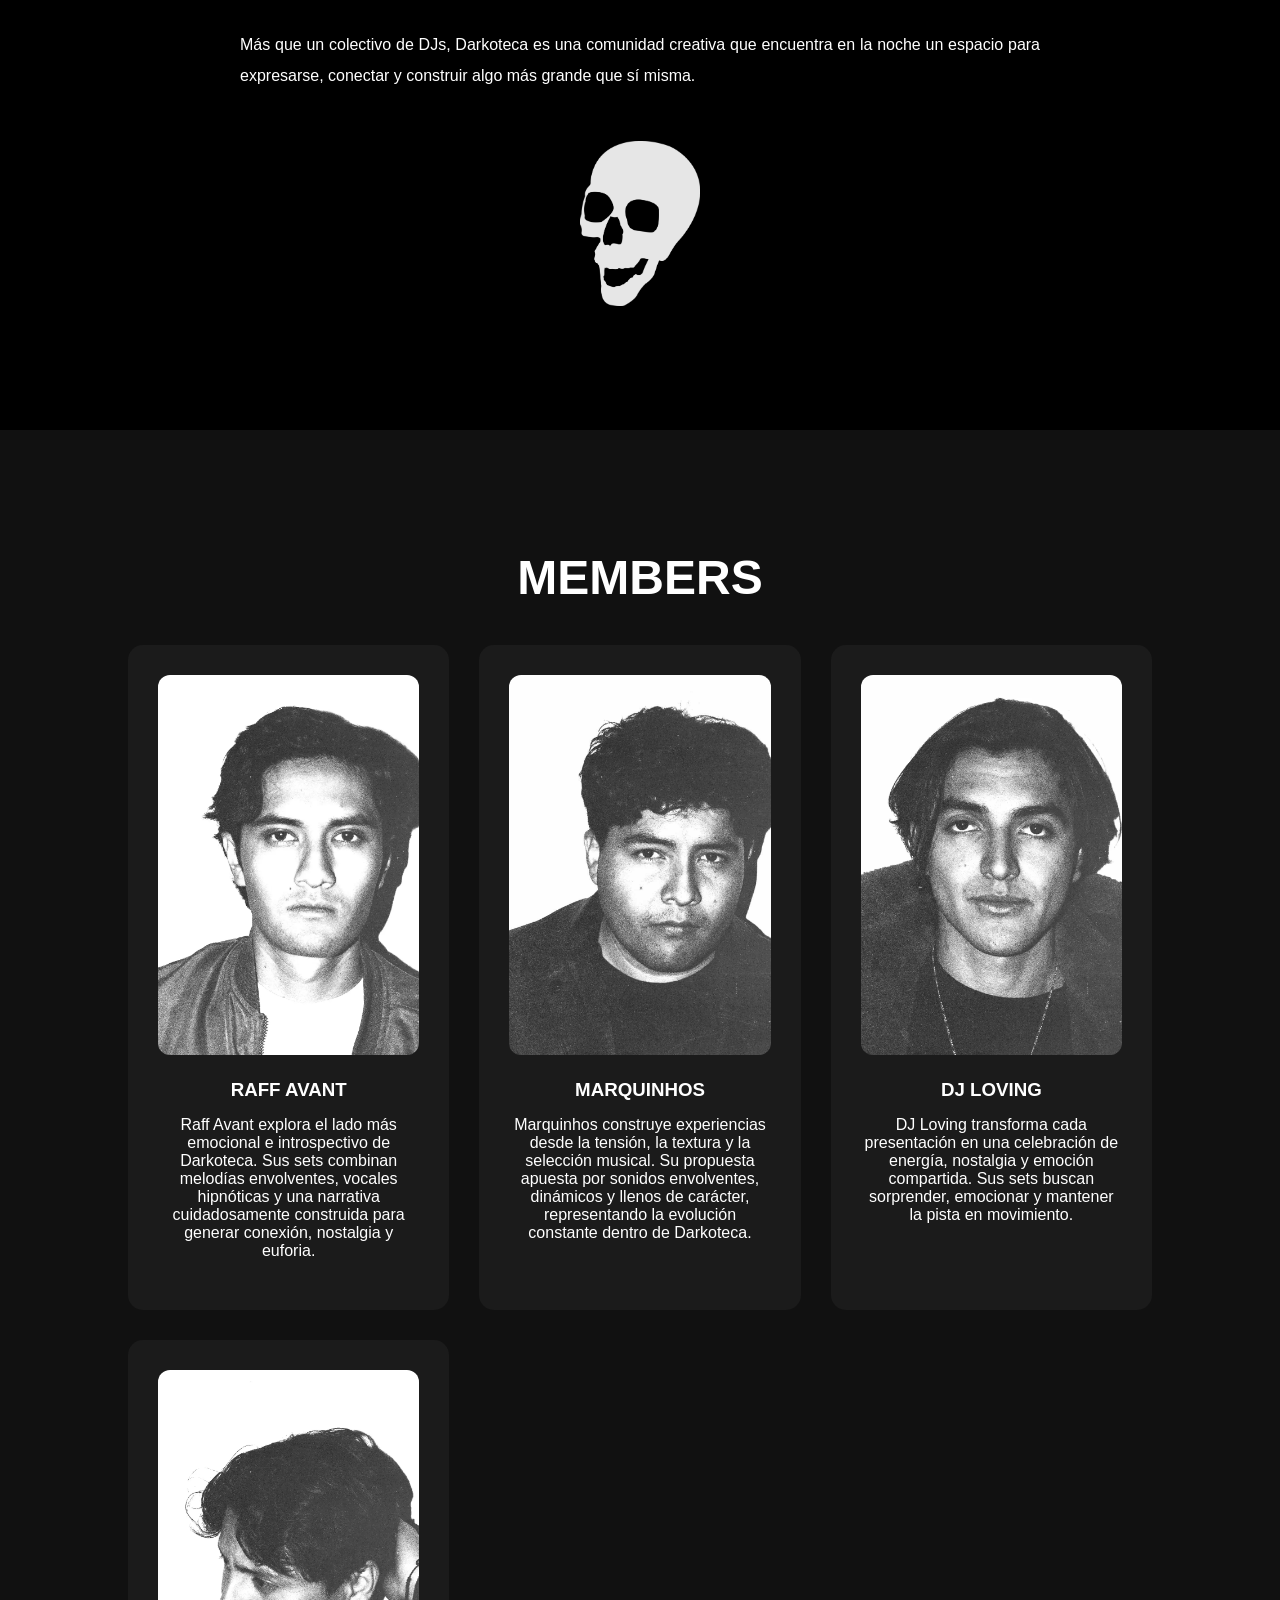
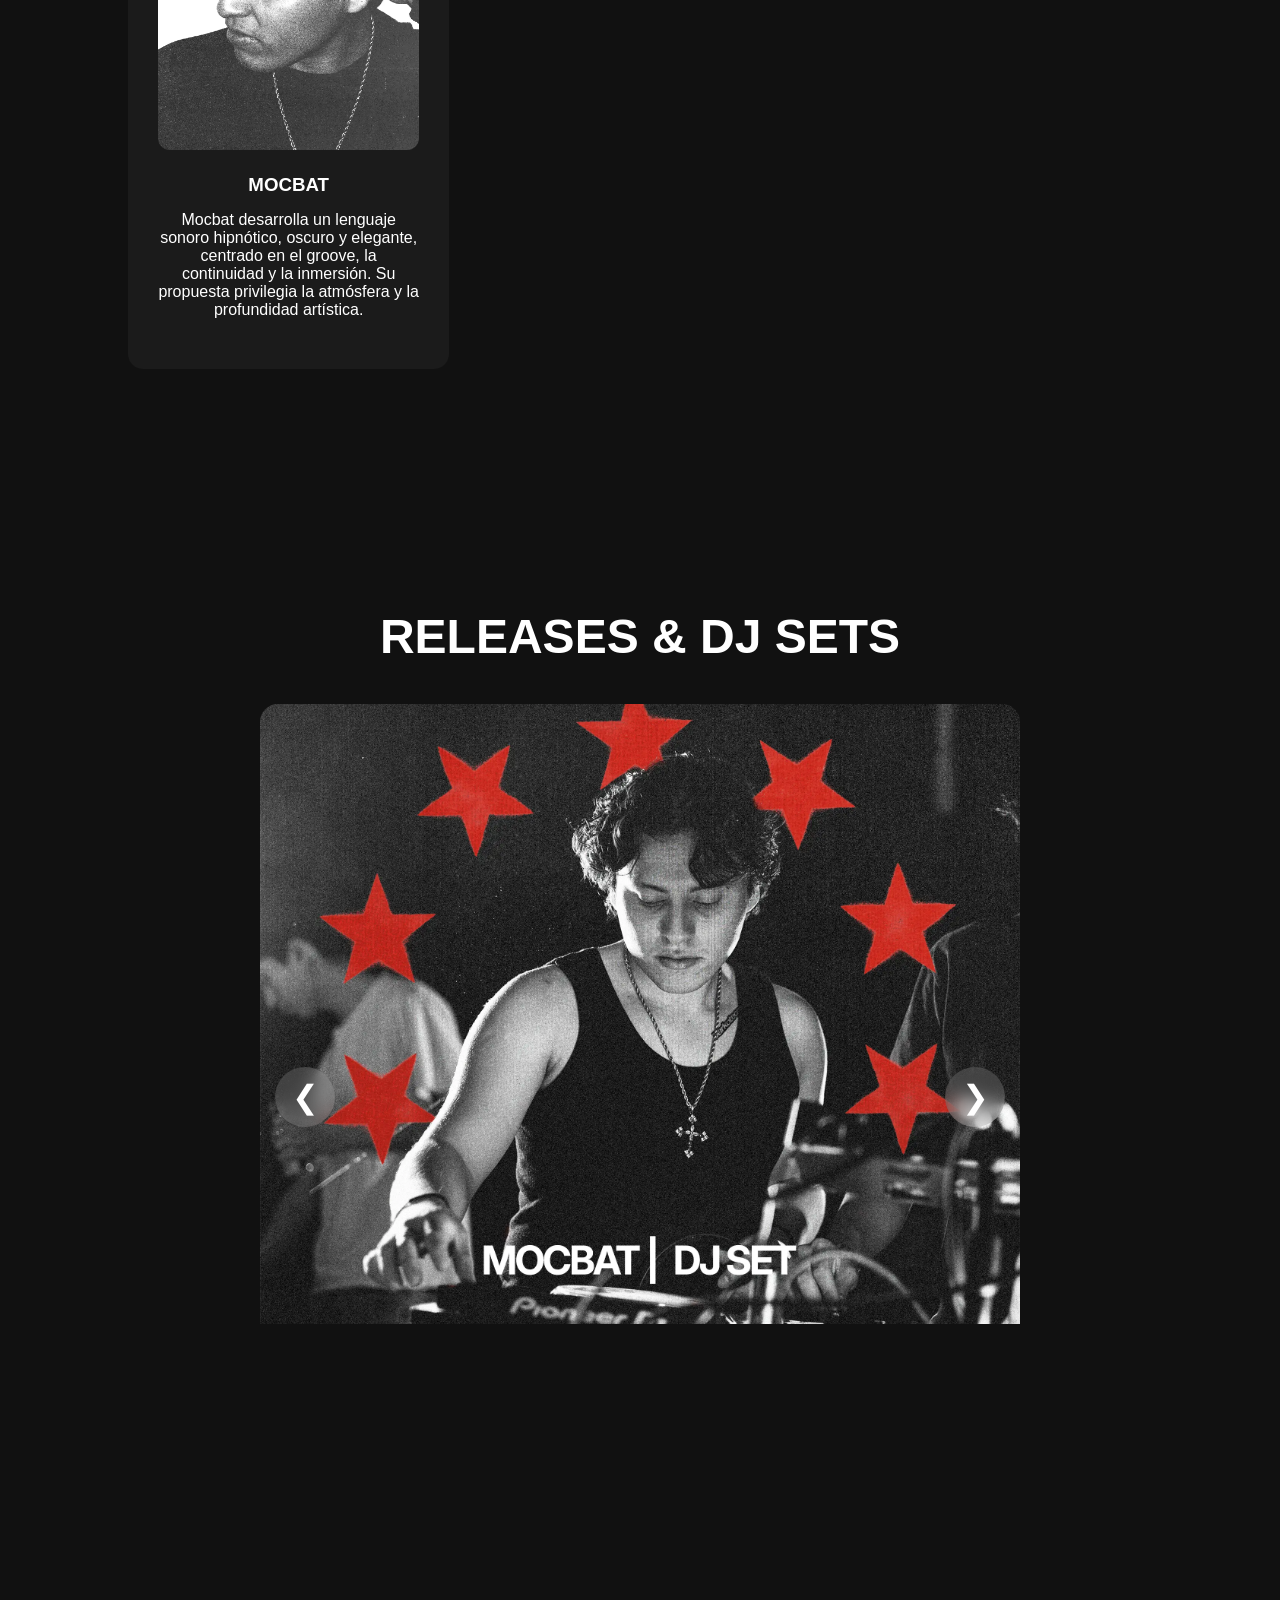
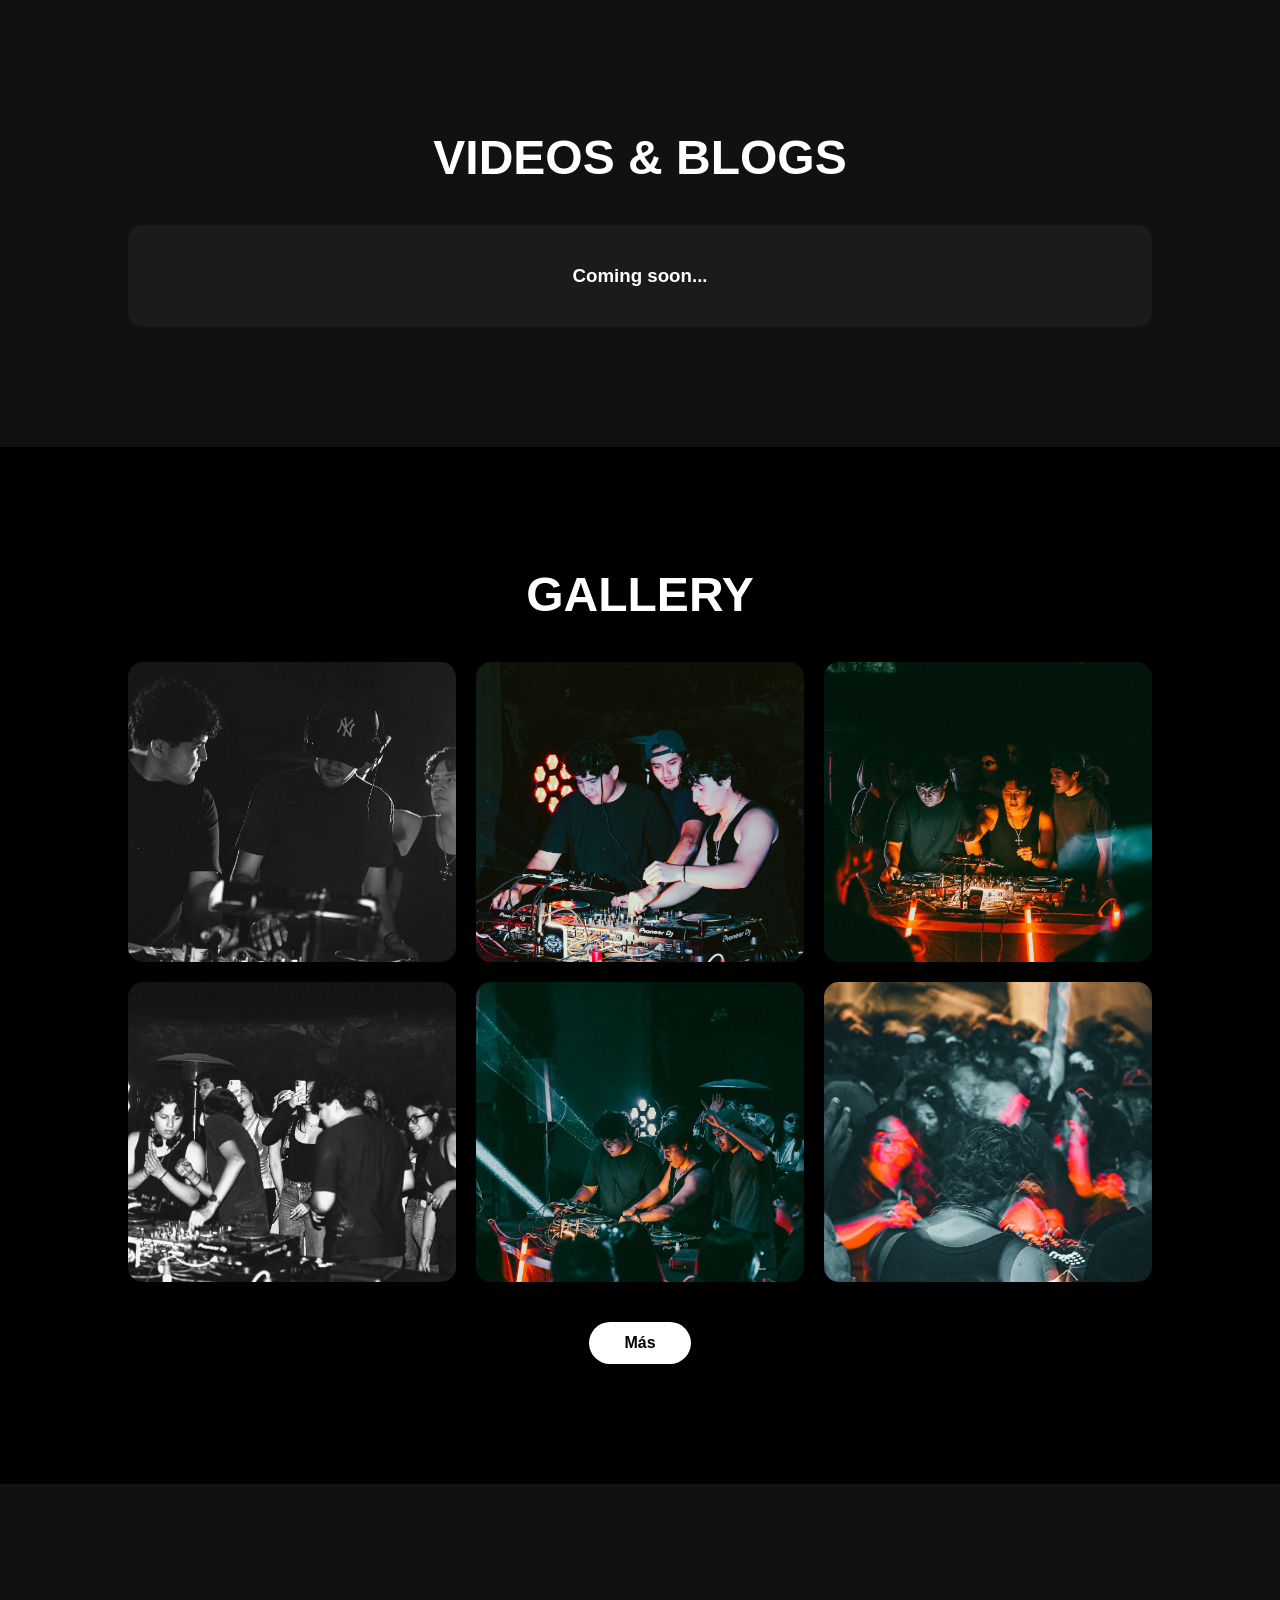
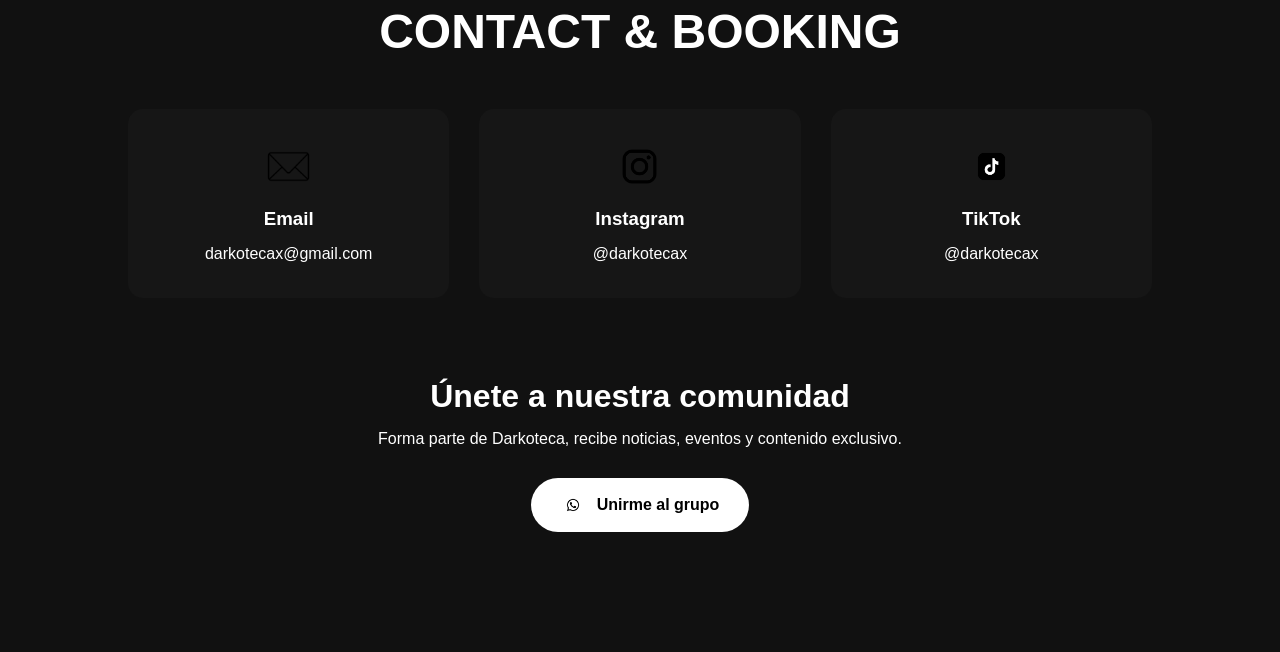
==== commit e4142b67: "Actualización de la página" ====
--- a/index.html
+++ b/index.html
@@ -40,9 +40,9 @@
 
 <section class="hero">
 
-    <video autoplay muted loop playsinline class="video-bg">
-        <source src="img/LANDING PAGE V2.mp4" type="video/mp4">
-    </video>
+    <video autoplay muted loop playsinline class="video-bg" id="heroVideo">
+    <source id="videoSource" src="" type="video/mp4">
+</video>
 
     <div class="overlay"></div>
     
--- a/css/style.css
+++ b/css/style.css
@@ -301,6 +301,12 @@
 
 /* LOGO */
 
+.logo{
+    position:absolute;
+    left:50%;
+    transform:translateX(-50%);
+}
+
 .logo img{
     height:35px;
     width:auto;
